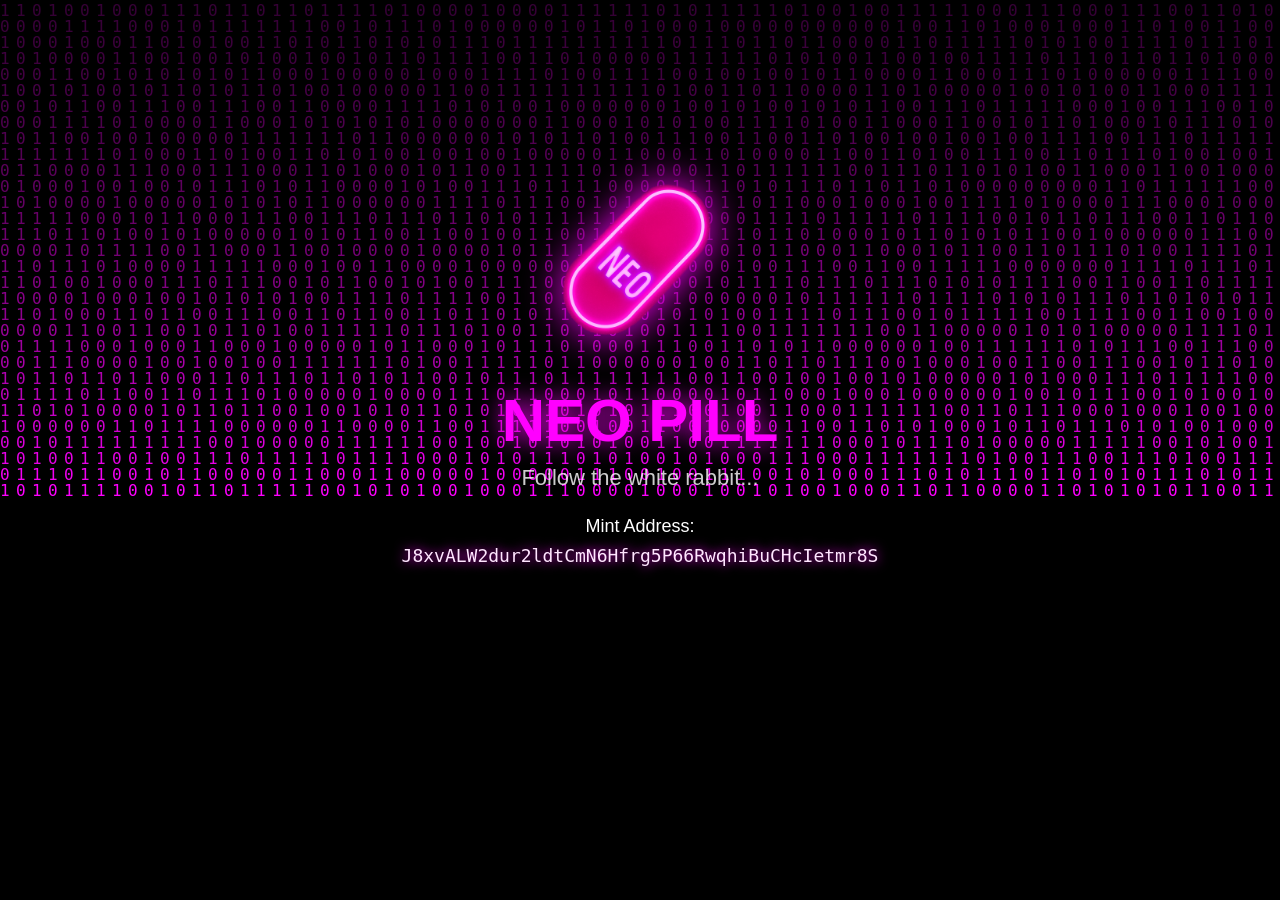
==== index.html @ 2cfe7972 "Update comment for matrix rain background" ====
<!DOCTYPE html>
<html lang="en">
<head>
    <meta charset="UTF-8" />
    <meta name="viewport" content="width=device-width, initial-scale=1.0" />
    <title>NEO PILL</title>
    <link rel="stylesheet" href="style.css" />
</head>

<body>
    <!-- Neon Pink Matrix Rain Background -->
    <canvas id="matrix"></canvas>

    <div class="container">
        <img class="logo" src="Assets/NEO.png" alt="NEO Pill Logo">

        <h1>NEO PILL</h1>
        <p class="tagline">Follow the white rabbit...</p>

        <p class="mint">
            Mint Address:<br>
            <span class="address">
                J8xvALW2dur2ldtCmN6Hfrg5P66RwqhiBuCHcIetmr8S
            </span>
        </p>
    </div>

    <script src="matrix.js"></script>
</body>
</html>
---- style.css ----
/* Background canvas for neon matrix */
#matrix {
    position: fixed;
    top: 0;
    left: 0;
    width: 100vw;
    height: 100vh;
    z-index: -1;
    background: black;
}

/* Page layout */
body {
    margin: 0;
    padding: 0;
    background: black;
    font-family: 'Orbitron', sans-serif;
    color: white;
    text-align: center;
    overflow-x: hidden;
}

/* Container */
.container {
    position: relative;
    top: 18vh;
}

/* Pill logo */
.logo {
    width: 200px;
    height: auto;
    margin-bottom: 20px;
    filter: drop-shadow(0 0 20px #ff00ff);
}

/* NEO PILL title */
h1 {
    font-size: 60px;
    color: #ff00ff;
    text-shadow: 0 0 25px #ff00ff;
    margin: 0;
}

/* Tagline */
.tagline {
    font-size: 22px;
    margin-top: 10px;
    color: #ffffffcc;
}

/* Mint address block */
.mint {
    font-size: 18px;
    margin-top: 25px;
}

.address {
    display: inline-block;
    margin-top: 8px;
    font-family: monospace;
    color: #ffe6ff;
    text-shadow: 0 0 12px #ff00ff;
}

/* Mobile font scaling */
@media (max-width: 600px) {
    h1 {
        font-size: 42px;
    }
    .logo {
        width: 150px;
    }
}
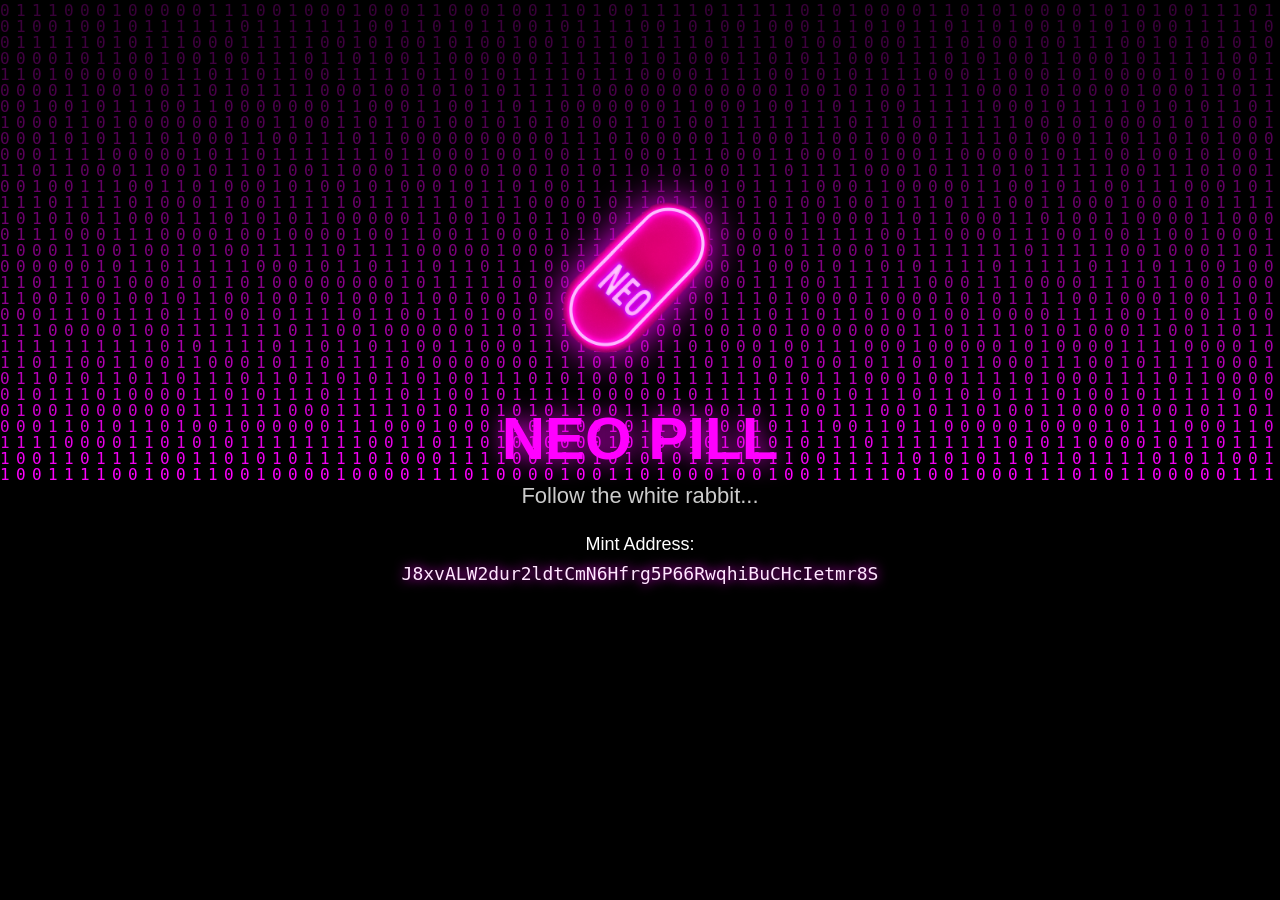
==== commit f6c04229: "Update index.html" ====
--- a/index.html
+++ b/index.html
@@ -4,11 +4,11 @@
     <meta charset="UTF-8" />
     <meta name="viewport" content="width=device-width, initial-scale=1.0" />
     <title>NEO PILL</title>
-    <link rel="stylesheet" href="style.css" />
+    <link rel="stylesheet" href="style.css?v=2" />
 </head>
 
 <body>
-    <!-- Neon Pink Matrix Rain Background -->
+    <!-- Matrix Background -->
     <canvas id="matrix"></canvas>
 
     <div class="container">
@@ -25,6 +25,6 @@
         </p>
     </div>
 
-    <script src="matrix.js"></script>
+    <script src="matrix.js?v=2"></script>
 </body>
 </html>
--- a/style.css
+++ b/style.css
@@ -1,11 +1,11 @@
-/* Background canvas for neon matrix */
+/* ✔ Neon Matrix Canvas (BEHIND EVERYTHING) */
 #matrix {
     position: fixed;
     top: 0;
     left: 0;
     width: 100vw;
     height: 100vh;
-    z-index: -1;
+    z-index: -1;   /* <-- THE FIX */
     background: black;
 }
 
@@ -20,10 +20,11 @@
     overflow-x: hidden;
 }
 
-/* Container */
+/* Content Container (ON TOP) */
 .container {
     position: relative;
-    top: 18vh;
+    z-index: 5;    /* <-- THE OTHER FIX */
+    padding-top: 20vh;
 }
 
 /* Pill logo */
@@ -34,7 +35,7 @@
     filter: drop-shadow(0 0 20px #ff00ff);
 }
 
-/* NEO PILL title */
+/* Title */
 h1 {
     font-size: 60px;
     color: #ff00ff;
@@ -49,7 +50,7 @@
     color: #ffffffcc;
 }
 
-/* Mint address block */
+/* Mint address */
 .mint {
     font-size: 18px;
     margin-top: 25px;
@@ -63,7 +64,7 @@
     text-shadow: 0 0 12px #ff00ff;
 }
 
-/* Mobile font scaling */
+/* Mobile */
 @media (max-width: 600px) {
     h1 {
         font-size: 42px;
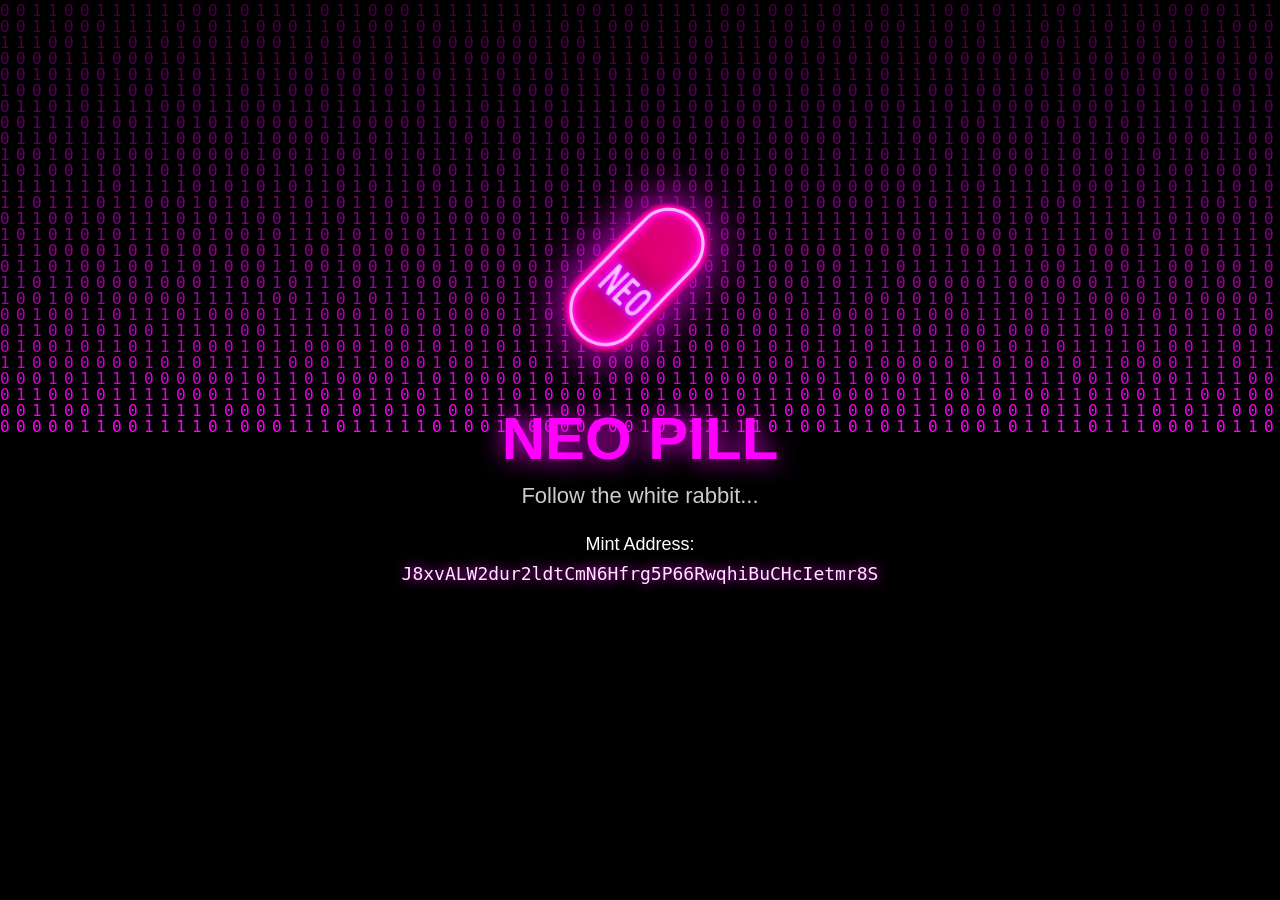
==== commit e06f4057: "Update index.html" ====
--- a/index.html
+++ b/index.html
@@ -2,13 +2,14 @@
 <html lang="en">
 <head>
     <meta charset="UTF-8" />
-    <meta name="viewport" content="width=device-width, initial-scale=1.0" />
+    <meta name="viewport" content="width=device-width, initial-scale=1.0, maximum-scale=1.0" />
     <title>NEO PILL</title>
-    <link rel="stylesheet" href="style.css?v=2" />
+    <link rel="stylesheet" href="style.css" />
 </head>
 
 <body>
-    <!-- Matrix Background -->
+
+    <!-- Fullscreen Matrix Canvas -->
     <canvas id="matrix"></canvas>
 
     <div class="container">
@@ -25,6 +26,6 @@
         </p>
     </div>
 
-    <script src="matrix.js?v=2"></script>
+    <script src="matrix.js"></script>
 </body>
 </html>
--- a/style.css
+++ b/style.css
@@ -1,15 +1,16 @@
-/* ✔ Neon Matrix Canvas (BEHIND EVERYTHING) */
+/* FORCE canvas behind everything */
 #matrix {
-    position: fixed;
+    position: fixed !important;
     top: 0;
     left: 0;
     width: 100vw;
     height: 100vh;
-    z-index: -1;   /* <-- THE FIX */
+    z-index: -9999 !important;
     background: black;
+    pointer-events: none !important;
 }
 
-/* Page layout */
+/* General page */
 body {
     margin: 0;
     padding: 0;
@@ -20,10 +21,10 @@
     overflow-x: hidden;
 }
 
-/* Content Container (ON TOP) */
+/* Container sits ABOVE canvas */
 .container {
     position: relative;
-    z-index: 5;    /* <-- THE OTHER FIX */
+    z-index: 9999; /* slam it on top */
     padding-top: 20vh;
 }
 
@@ -32,10 +33,9 @@
     width: 200px;
     height: auto;
     margin-bottom: 20px;
-    filter: drop-shadow(0 0 20px #ff00ff);
+    filter: drop-shadow(0 0 25px #ff00ff);
 }
 
-/* Title */
 h1 {
     font-size: 60px;
     color: #ff00ff;
@@ -43,14 +43,13 @@
     margin: 0;
 }
 
-/* Tagline */
 .tagline {
     font-size: 22px;
     margin-top: 10px;
     color: #ffffffcc;
 }
 
-/* Mint address */
+/* Mint */
 .mint {
     font-size: 18px;
     margin-top: 25px;
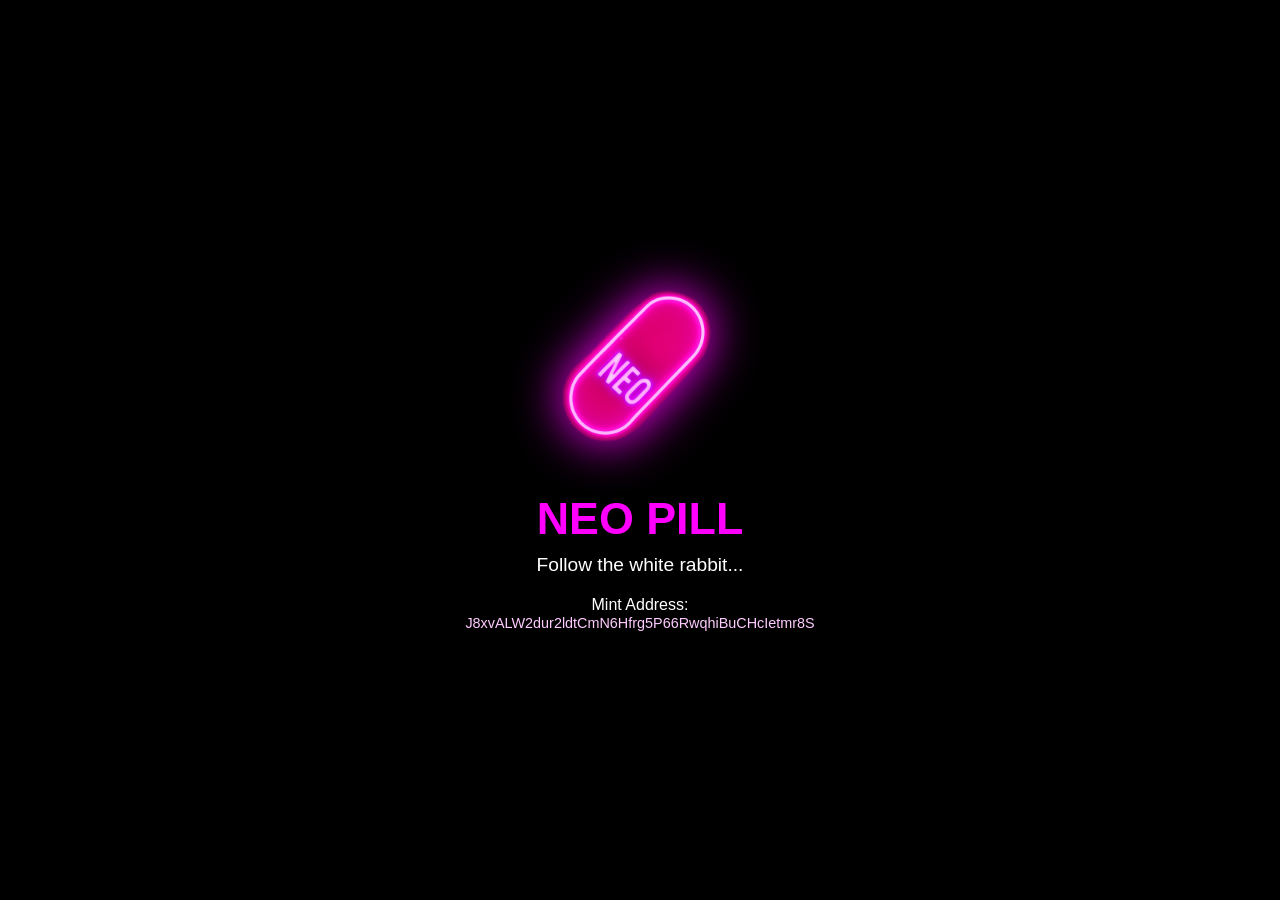
==== commit 35a5ba9b: "Update index.html" ====
--- a/index.html
+++ b/index.html
@@ -1,31 +1,90 @@
 <!DOCTYPE html>
 <html lang="en">
 <head>
-    <meta charset="UTF-8" />
-    <meta name="viewport" content="width=device-width, initial-scale=1.0, maximum-scale=1.0" />
-    <title>NEO PILL</title>
-    <link rel="stylesheet" href="style.css" />
+<meta charset="UTF-8" />
+<meta name="viewport" content="width=device-width, initial-scale=1.0" />
+
+<title>NEO PILL</title>
+<link rel="stylesheet" href="style.css" />
+
+<style>
+    /* Ensures background sits behind content */
+    #matrix {
+        position: fixed;
+        top: 0;
+        left: 0;
+        width: 100%;
+        height: 100%;
+        z-index: -1;
+        background: black;
+    }
+</style>
 </head>
 
 <body>
 
-    <!-- Fullscreen Matrix Canvas -->
-    <canvas id="matrix"></canvas>
+<!-- Neon Matrix -->
+<canvas id="matrix"></canvas>
 
-    <div class="container">
-        <img class="logo" src="Assets/NEO.png" alt="NEO Pill Logo">
+<div class="container">
 
-        <h1>NEO PILL</h1>
-        <p class="tagline">Follow the white rabbit...</p>
+    <img class="logo" src="Assets/NEO.png" alt="NEO Pill Logo">
 
-        <p class="mint">
-            Mint Address:<br>
-            <span class="address">
-                J8xvALW2dur2ldtCmN6Hfrg5P66RwqhiBuCHcIetmr8S
-            </span>
-        </p>
-    </div>
+    <h1>NEO PILL</h1>
+    <p class="tagline">Follow the white rabbit...</p>
 
-    <script src="matrix.js"></script>
+    <p class="mint">
+        Mint Address:<br>
+        <span class="address">
+            J8xvALW2dur2ldtCmN6Hfrg5P66RwqhiBuCHcIetmr8S
+        </span>
+    </p>
+</div>
+
+<script>
+/* ---------- Pink Matrix Falling Code Background ---------- */
+
+const canvas = document.getElementById("matrix");
+const ctx = canvas.getContext("2d");
+
+function resizeCanvas() {
+    canvas.width = window.innerWidth;
+    canvas.height = window.innerHeight;
+}
+
+resizeCanvas();
+window.addEventListener('resize', resizeCanvas);
+
+// Characters for matrix
+const chars = "01010101010100111010011100101010100101";
+const matrixChars = chars.split("");
+
+let fontSize = 16;
+let columns = canvas.width / fontSize;
+
+let drops = [];
+for (let x = 0; x < columns; x++) drops[x] = 1;
+
+function drawMatrix() {
+    ctx.fillStyle = "rgba(0, 0, 0, 0.09)";
+    ctx.fillRect(0, 0, canvas.width, canvas.height);
+
+    ctx.fillStyle = "#ff00ff";
+    ctx.font = fontSize + "px monospace";
+
+    for (let i = 0; i < drops.length; i++) {
+        let text = matrixChars[Math.floor(Math.random() * matrixChars.length)];
+        ctx.fillText(text, i * fontSize, drops[i] * fontSize);
+
+        if (drops[i] * fontSize > canvas.height && Math.random() > 0.975) {
+            drops[i] = 0;
+        }
+        drops[i]++;
+    }
+}
+
+setInterval(drawMatrix, 45);
+</script>
+
 </body>
 </html>
--- a/style.css
+++ b/style.css
@@ -1,74 +1,72 @@
-/* FORCE canvas behind everything */
+/* Reset */
+* {
+    margin: 0;
+    padding: 0;
+    box-sizing: border-box;
+}
+
+/* MOBILE-FRIENDLY fullscreen */
+html, body {
+    height: 100%;
+    overflow: hidden;
+    background: #000;
+    font-family: "Orbitron", sans-serif;
+}
+
+/* Matrix Canvas */
 #matrix {
-    position: fixed !important;
+    position: fixed;
     top: 0;
     left: 0;
-    width: 100vw;
-    height: 100vh;
-    z-index: -9999 !important;
+    width: 100vw !important;
+    height: 100vh !important;
+    display: block;
+    z-index: -1;
     background: black;
-    pointer-events: none !important;
 }
 
-/* General page */
-body {
-    margin: 0;
-    padding: 0;
-    background: black;
-    font-family: 'Orbitron', sans-serif;
+/* Content */
+.container {
+    position: absolute;
+    top: 50%;
+    left: 50%;
+    transform: translate(-50%, -50%);
+    text-align: center;
     color: white;
-    text-align: center;
-    overflow-x: hidden;
+    width: 90%;
 }
 
-/* Container sits ABOVE canvas */
-.container {
-    position: relative;
-    z-index: 9999; /* slam it on top */
-    padding-top: 20vh;
+/* Logo */
+.logo {
+    width: 200px;
+    max-width: 70vw;
+    filter: drop-shadow(0 0 25px #ff00ff);
+    animation: pulse 2.5s infinite ease-in-out;
 }
 
-/* Pill logo */
-.logo {
-    width: 200px;
-    height: auto;
-    margin-bottom: 20px;
-    filter: drop-shadow(0 0 25px #ff00ff);
+@keyframes pulse {
+    0%, 100% { filter: drop-shadow(0 0 25px #ff00ff); }
+    50% { filter: drop-shadow(0 0 40px #ff33ff); }
 }
 
+/* Text */
 h1 {
-    font-size: 60px;
+    font-size: 2.8rem;
+    margin-top: 20px;
     color: #ff00ff;
-    text-shadow: 0 0 25px #ff00ff;
-    margin: 0;
 }
 
 .tagline {
-    font-size: 22px;
+    font-size: 1.2rem;
     margin-top: 10px;
-    color: #ffffffcc;
 }
 
-/* Mint */
 .mint {
-    font-size: 18px;
-    margin-top: 25px;
+    margin-top: 20px;
+    font-size: 1rem;
 }
 
 .address {
-    display: inline-block;
-    margin-top: 8px;
-    font-family: monospace;
-    color: #ffe6ff;
-    text-shadow: 0 0 12px #ff00ff;
+    color: #ffccff;
+    font-size: 0.9rem;
 }
-
-/* Mobile */
-@media (max-width: 600px) {
-    h1 {
-        font-size: 42px;
-    }
-    .logo {
-        width: 150px;
-    }
-}
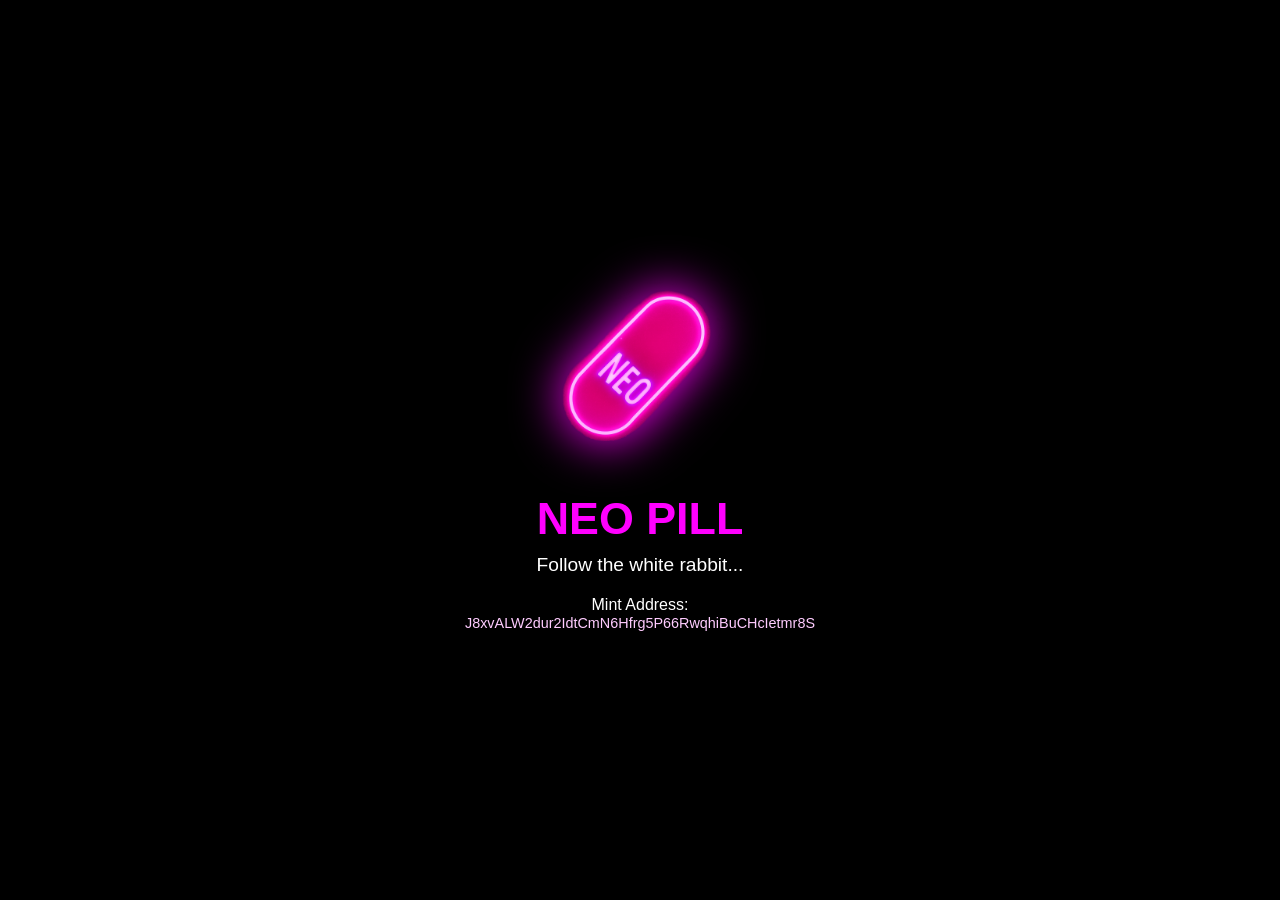
==== commit c5669225: "Refactor index.html for matrix background and styles Updated the HTML structure and improved the mat" ====
--- a/index.html
+++ b/index.html
@@ -1,33 +1,19 @@
 <!DOCTYPE html>
 <html lang="en">
 <head>
-<meta charset="UTF-8" />
-<meta name="viewport" content="width=device-width, initial-scale=1.0" />
-
+<meta charset="UTF-8">
+<meta name="viewport" content="width=device-width, initial-scale=1.0">
 <title>NEO PILL</title>
-<link rel="stylesheet" href="style.css" />
-
-<style>
-    /* Ensures background sits behind content */
-    #matrix {
-        position: fixed;
-        top: 0;
-        left: 0;
-        width: 100%;
-        height: 100%;
-        z-index: -1;
-        background: black;
-    }
-</style>
+<link rel="stylesheet" href="style.css">
 </head>
 
 <body>
 
-<!-- Neon Matrix -->
+<!-- Pink Matrix Background -->
 <canvas id="matrix"></canvas>
 
+<!-- Foreground Content -->
 <div class="container">
-
     <img class="logo" src="Assets/NEO.png" alt="NEO Pill Logo">
 
     <h1>NEO PILL</h1>
@@ -36,54 +22,50 @@
     <p class="mint">
         Mint Address:<br>
         <span class="address">
-            J8xvALW2dur2ldtCmN6Hfrg5P66RwqhiBuCHcIetmr8S
+            J8xvALW2dur2IdtCmN6Hfrg5P66RwqhiBuCHcIetmr8S
         </span>
     </p>
 </div>
 
+<!-- Matrix Script -->
 <script>
-/* ---------- Pink Matrix Falling Code Background ---------- */
-
 const canvas = document.getElementById("matrix");
 const ctx = canvas.getContext("2d");
 
-function resizeCanvas() {
+function resize() {
     canvas.width = window.innerWidth;
     canvas.height = window.innerHeight;
 }
+resize();
+window.onresize = resize;
 
-resizeCanvas();
-window.addEventListener('resize', resizeCanvas);
+const letters = "01010100101101010100101100101";
+const matrix = letters.split("");
 
-// Characters for matrix
-const chars = "01010101010100111010011100101010100101";
-const matrixChars = chars.split("");
+let fontSize = 18;
+let columns = canvas.width / fontSize;
+let drops = Array(Math.floor(columns)).fill(1);
 
-let fontSize = 16;
-let columns = canvas.width / fontSize;
-
-let drops = [];
-for (let x = 0; x < columns; x++) drops[x] = 1;
-
-function drawMatrix() {
-    ctx.fillStyle = "rgba(0, 0, 0, 0.09)";
+function draw() {
+    ctx.fillStyle = "rgba(0, 0, 0, 0.10)";
     ctx.fillRect(0, 0, canvas.width, canvas.height);
 
     ctx.fillStyle = "#ff00ff";
     ctx.font = fontSize + "px monospace";
 
     for (let i = 0; i < drops.length; i++) {
-        let text = matrixChars[Math.floor(Math.random() * matrixChars.length)];
+        let text = matrix[Math.floor(Math.random() * matrix.length)];
         ctx.fillText(text, i * fontSize, drops[i] * fontSize);
 
         if (drops[i] * fontSize > canvas.height && Math.random() > 0.975) {
             drops[i] = 0;
         }
+
         drops[i]++;
     }
 }
 
-setInterval(drawMatrix, 45);
+setInterval(draw, 33);
 </script>
 
 </body>
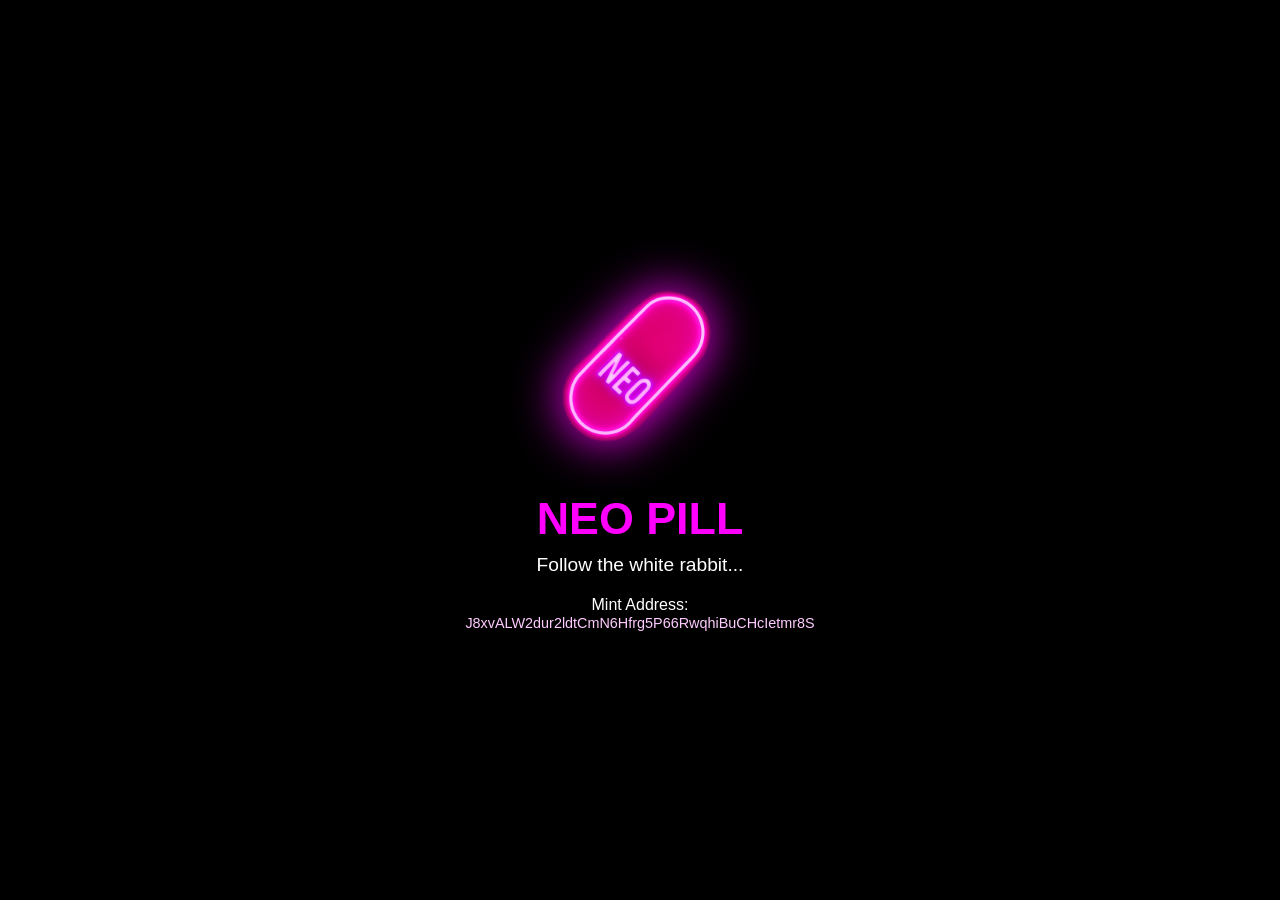
==== commit c978b23f: "Refactor index.html for cleaner structure" ====
--- a/index.html
+++ b/index.html
@@ -1,72 +1,31 @@
 <!DOCTYPE html>
 <html lang="en">
 <head>
-<meta charset="UTF-8">
-<meta name="viewport" content="width=device-width, initial-scale=1.0">
-<title>NEO PILL</title>
-<link rel="stylesheet" href="style.css">
+    <meta charset="UTF-8" />
+    <meta name="viewport" content="width=device-width, initial-scale=1.0, maximum-scale=1.0" />
+    <title>NEO PILL</title>
+    <link rel="stylesheet" href="style.css" />
 </head>
 
 <body>
 
-<!-- Pink Matrix Background -->
-<canvas id="matrix"></canvas>
+    <!-- Fullscreen Matrix Canvas -->
+    <canvas id="matrix"></canvas>
 
-<!-- Foreground Content -->
-<div class="container">
-    <img class="logo" src="Assets/NEO.png" alt="NEO Pill Logo">
+    <div class="container">
+        <img class="logo" src="Assets/NEO.png" alt="NEO Pill Logo">
 
-    <h1>NEO PILL</h1>
-    <p class="tagline">Follow the white rabbit...</p>
+        <h1>NEO PILL</h1>
+        <p class="tagline">Follow the white rabbit...</p>
 
-    <p class="mint">
-        Mint Address:<br>
-        <span class="address">
-            J8xvALW2dur2IdtCmN6Hfrg5P66RwqhiBuCHcIetmr8S
-        </span>
-    </p>
-</div>
+        <p class="mint">
+            Mint Address:<br>
+            <span class="address">
+                J8xvALW2dur2ldtCmN6Hfrg5P66RwqhiBuCHcIetmr8S
+            </span>
+        </p>
+    </div>
 
-<!-- Matrix Script -->
-<script>
-const canvas = document.getElementById("matrix");
-const ctx = canvas.getContext("2d");
-
-function resize() {
-    canvas.width = window.innerWidth;
-    canvas.height = window.innerHeight;
-}
-resize();
-window.onresize = resize;
-
-const letters = "01010100101101010100101100101";
-const matrix = letters.split("");
-
-let fontSize = 18;
-let columns = canvas.width / fontSize;
-let drops = Array(Math.floor(columns)).fill(1);
-
-function draw() {
-    ctx.fillStyle = "rgba(0, 0, 0, 0.10)";
-    ctx.fillRect(0, 0, canvas.width, canvas.height);
-
-    ctx.fillStyle = "#ff00ff";
-    ctx.font = fontSize + "px monospace";
-
-    for (let i = 0; i < drops.length; i++) {
-        let text = matrix[Math.floor(Math.random() * matrix.length)];
-        ctx.fillText(text, i * fontSize, drops[i] * fontSize);
-
-        if (drops[i] * fontSize > canvas.height && Math.random() > 0.975) {
-            drops[i] = 0;
-        }
-
-        drops[i]++;
-    }
-}
-
-setInterval(draw, 33);
-</script>
-
+    <script src="matrix.js"></script>
 </body>
 </html>
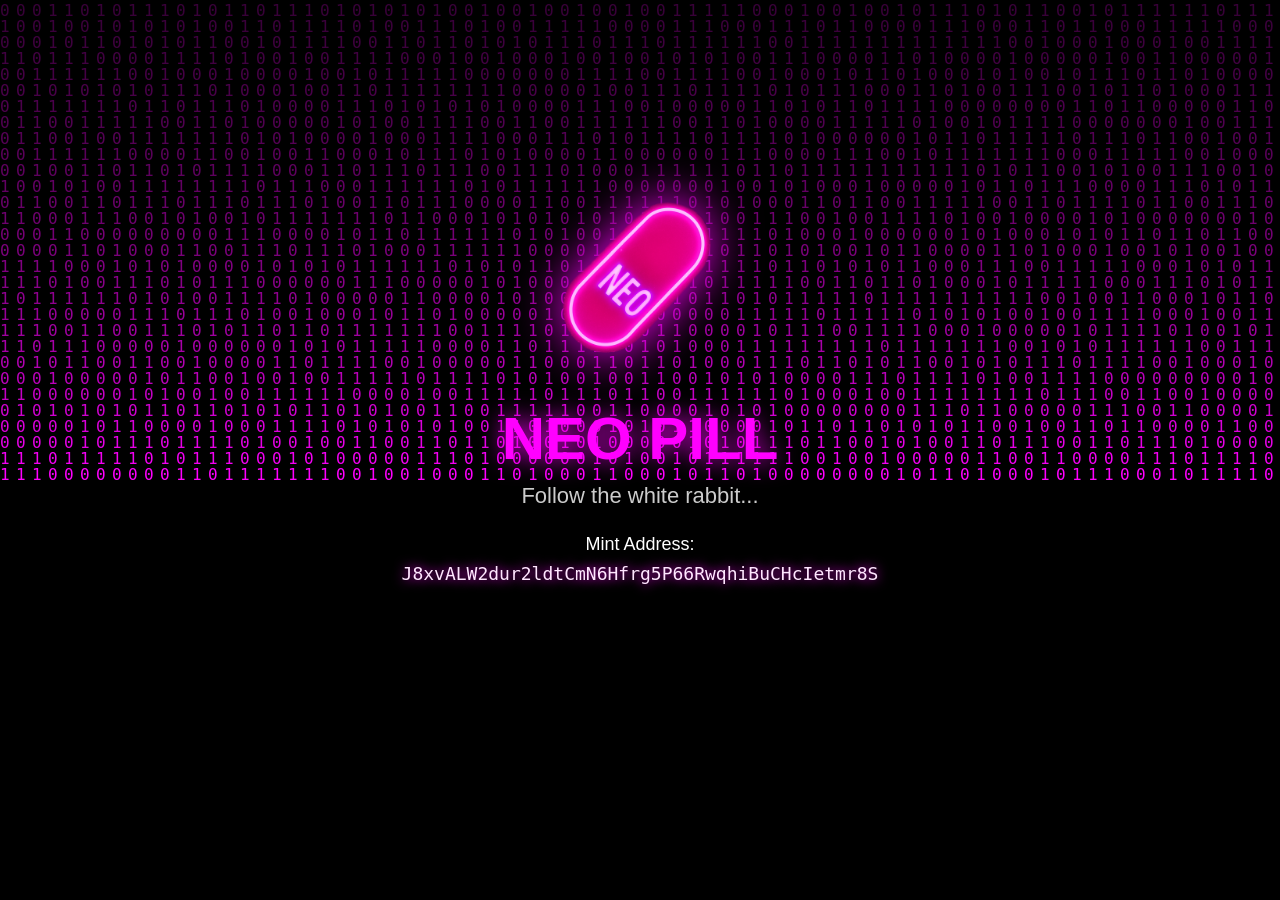
==== commit 4a3fa7db: "Update viewport and resource versioning in HTML" ====
--- a/index.html
+++ b/index.html
@@ -2,14 +2,13 @@
 <html lang="en">
 <head>
     <meta charset="UTF-8" />
-    <meta name="viewport" content="width=device-width, initial-scale=1.0, maximum-scale=1.0" />
+    <meta name="viewport" content="width=device-width, initial-scale=1.0" />
     <title>NEO PILL</title>
-    <link rel="stylesheet" href="style.css" />
+    <link rel="stylesheet" href="style.css?v=2" />
 </head>
 
 <body>
-
-    <!-- Fullscreen Matrix Canvas -->
+    <!-- Matrix Background -->
     <canvas id="matrix"></canvas>
 
     <div class="container">
@@ -26,6 +25,6 @@
         </p>
     </div>
 
-    <script src="matrix.js"></script>
+    <script src="matrix.js?v=2"></script>
 </body>
 </html>
--- a/style.css
+++ b/style.css
@@ -1,72 +1,74 @@
-/* Reset */
-* {
+/* FORCE canvas behind everything */
+#matrix {
+    position: fixed !important;
+    top: 0;
+    left: 0;
+    width: 100vw;
+    height: 100vh;
+    z-index: -9999 !important;
+    background: black;
+    pointer-events: none !important;
+}
+
+/* General page */
+body {
     margin: 0;
     padding: 0;
-    box-sizing: border-box;
+    background: black;
+    font-family: 'Orbitron', sans-serif;
+    color: white;
+    text-align: center;
+    overflow-x: hidden;
 }
 
-/* MOBILE-FRIENDLY fullscreen */
-html, body {
-    height: 100%;
-    overflow: hidden;
-    background: #000;
-    font-family: "Orbitron", sans-serif;
+/* Container sits ABOVE canvas */
+.container {
+    position: relative;
+    z-index: 9999; /* slam it on top */
+    padding-top: 20vh;
 }
 
-/* Matrix Canvas */
-#matrix {
-    position: fixed;
-    top: 0;
-    left: 0;
-    width: 100vw !important;
-    height: 100vh !important;
-    display: block;
-    z-index: -1;
-    background: black;
+/* Pill logo */
+.logo {
+    width: 200px;
+    height: auto;
+    margin-bottom: 20px;
+    filter: drop-shadow(0 0 25px #ff00ff);
 }
 
-/* Content */
-.container {
-    position: absolute;
-    top: 50%;
-    left: 50%;
-    transform: translate(-50%, -50%);
-    text-align: center;
-    color: white;
-    width: 90%;
-}
-
-/* Logo */
-.logo {
-    width: 200px;
-    max-width: 70vw;
-    filter: drop-shadow(0 0 25px #ff00ff);
-    animation: pulse 2.5s infinite ease-in-out;
-}
-
-@keyframes pulse {
-    0%, 100% { filter: drop-shadow(0 0 25px #ff00ff); }
-    50% { filter: drop-shadow(0 0 40px #ff33ff); }
-}
-
-/* Text */
 h1 {
-    font-size: 2.8rem;
-    margin-top: 20px;
+    font-size: 60px;
     color: #ff00ff;
+    text-shadow: 0 0 25px #ff00ff;
+    margin: 0;
 }
 
 .tagline {
-    font-size: 1.2rem;
+    font-size: 22px;
     margin-top: 10px;
+    color: #ffffffcc;
 }
 
+/* Mint */
 .mint {
-    margin-top: 20px;
-    font-size: 1rem;
+    font-size: 18px;
+    margin-top: 25px;
 }
 
 .address {
-    color: #ffccff;
-    font-size: 0.9rem;
+    display: inline-block;
+    margin-top: 8px;
+    font-family: monospace;
+    color: #ffe6ff;
+    text-shadow: 0 0 12px #ff00ff;
 }
+
+/* Mobile */
+@media (max-width: 600px) {
+    h1 {
+        font-size: 42px;
+    }
+    .logo {
+        width: 150px;
+    }
+}
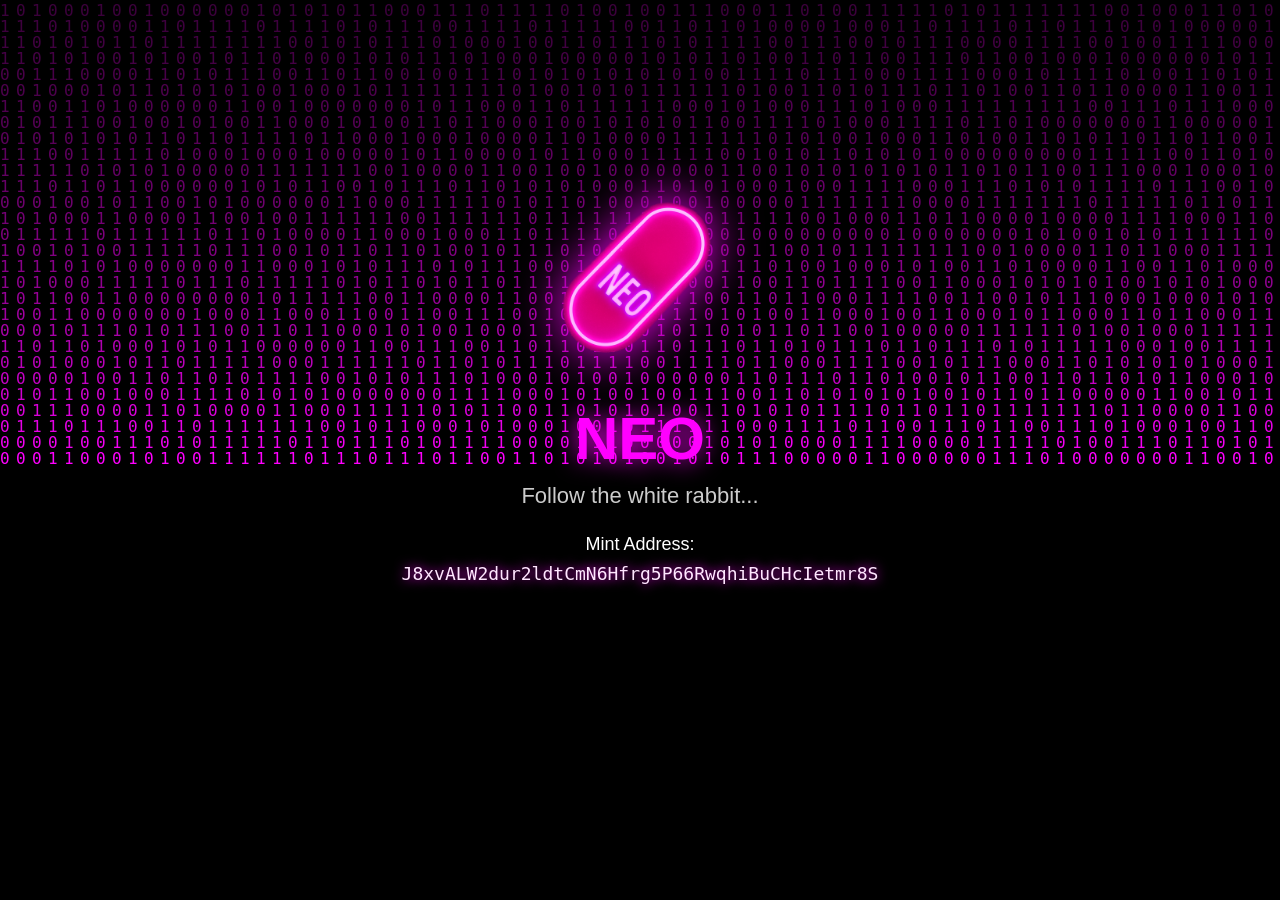
==== commit f63de163: "Change header text from 'NEO PILL' to 'NEO'" ====
--- a/index.html
+++ b/index.html
@@ -14,7 +14,7 @@
     <div class="container">
         <img class="logo" src="Assets/NEO.png" alt="NEO Pill Logo">
 
-        <h1>NEO PILL</h1>
+        <h1>NEO</h1>
         <p class="tagline">Follow the white rabbit...</p>
 
         <p class="mint">
